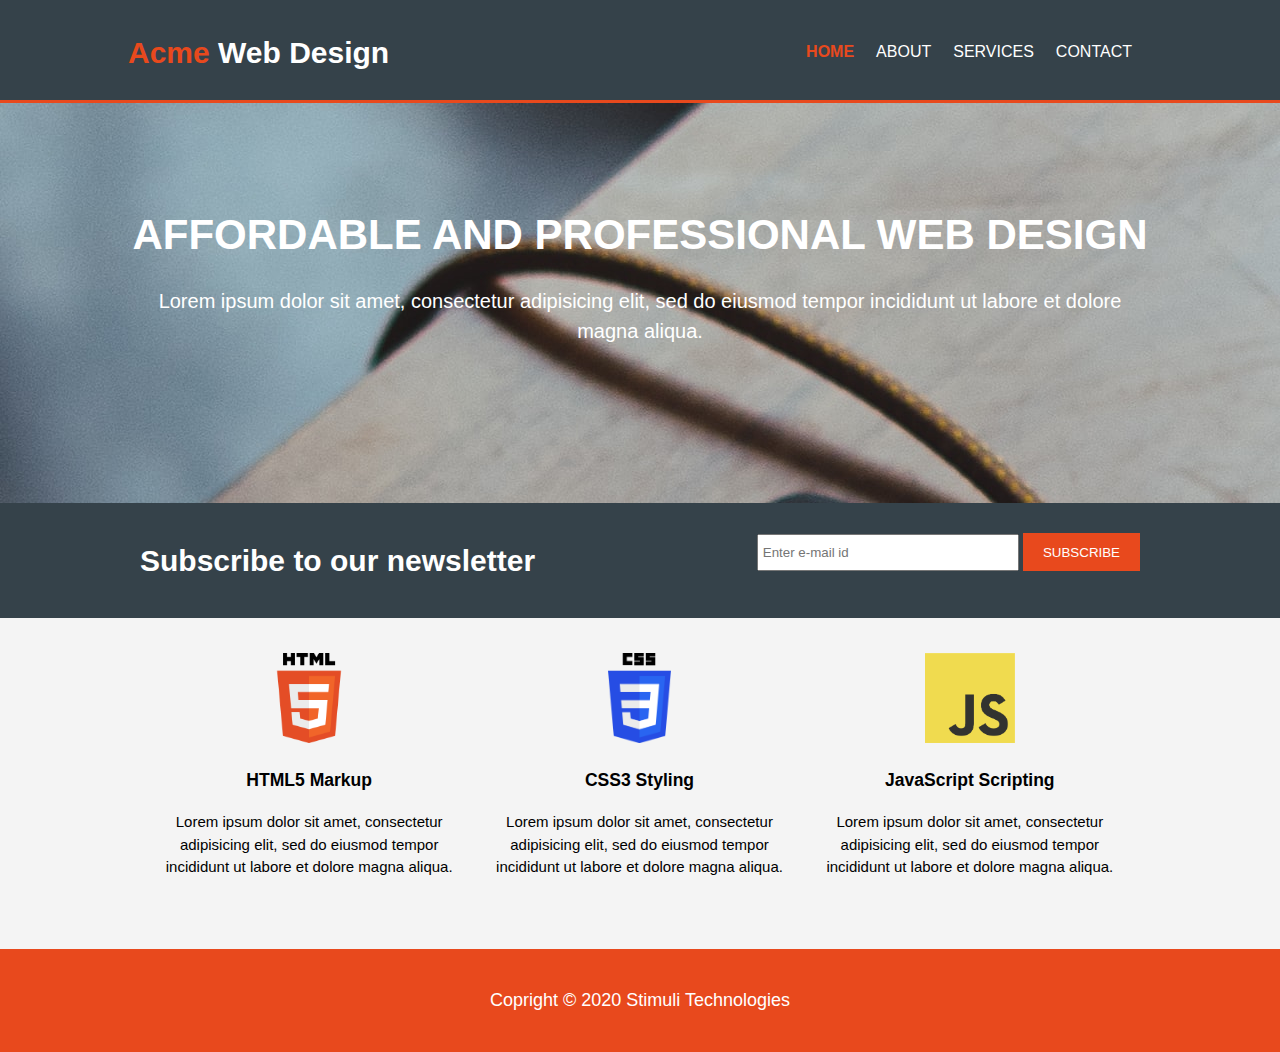
==== index.html @ bc6f9284 "Final commit for the project" ====
<!DOCTYPE html>
<html lang="en" dir="ltr">
  <head>
    <meta charset="utf-8">
    <meta name="viewport" content="width=device-width">
    <meta name="description" content="Professional and affordable web design">
    <meta name="keywords" content="web design, affordable, professional">
    <meta name="author" content="Divyansh Gandhi">

    <title>Acme Web Design | Welcome</title>

    <link rel="stylesheet" href="css/style.css">
  </head>

  <body>
    <header>
      <div class="container">
        <div id="branding">
          <h1><span class="higlight">Acme</span> Web Design</h1>
        </div>
        <nav>
          <ul>
            <li class="current"><a href="index.html">home</a></li>
            <li><a href="about.html">about</a></li>
            <li><a href="services.html">services</a></li>
            <li><a href="contact.html">contact</a></li>
          </ul>
        </nav>
      </div>
    </header>

    <section id="showcase">
      <div class="container">
        <h1>affordable and professional web design</h1>
        <p>Lorem ipsum dolor sit amet, consectetur adipisicing elit, sed do eiusmod tempor incididunt ut labore et dolore magna aliqua.</p>
      </div>
    </section>

    <section id="newsletter">
      <div class="container">
        <h1>Subscribe to our newsletter</h1>
        <form>
          <input type="email" name="email" placeholder="Enter e-mail id">
          <button type="submit" class="button_1">Subscribe</button>
        </form>
      </div>
    </section>

    <section id="boxes">
      <div class="container">
        <div class="box">
          <img src="images/html5.png" alt="">
          <h3>HTML5 Markup</h3>
          <p>Lorem ipsum dolor sit amet, consectetur adipisicing elit, sed do eiusmod tempor incididunt ut labore et dolore magna aliqua.</p>
        </div>
        <div class="box">
          <img src="images/css3.png" alt="">
          <h3>CSS3 Styling</h3>
          <p>Lorem ipsum dolor sit amet, consectetur adipisicing elit, sed do eiusmod tempor incididunt ut labore et dolore magna aliqua.</p>
        </div>
        <div class="box">
          <img src="images/javascript.png" alt="">
          <h3>JavaScript Scripting</h3>
          <p>Lorem ipsum dolor sit amet, consectetur adipisicing elit, sed do eiusmod tempor incididunt ut labore et dolore magna aliqua.</p>
        </div>
      </div>
    </section>

    <footer class="my-footer">
      <p>Copright &copy; 2020 Stimuli Technologies</p>
    </footer>
  </body>
</html>
---- css/style.css ----
body{
  font-family: Arial, Helvetica, sans-serif;
  font-size: 15px;
  line-height: 1.5;
  padding: 0;
  margin: 0;
  background: #f4f4f4;
}

/*Global*/
.container{
  width:80%;
  margin: auto;
  overflow: hidden;
}

.dark{
    background: #35425a;
    color: white;
    padding: 15px;
    margin-top: 10px;
    margin-bottom: 10px;
}

ul{
  margin: 0;
  padding: 0;
}

img{
  height: 90px;
}

.button_1{
  height: 38px;
  background: #e8491d;
  border: none;
  color: #fff;
  padding: 0 20px;
  text-transform: uppercase;
}

/*Header*/
header{
  background: #35424a;
  color: #fff;
  padding-top: 30px;
  min-height: 70px;
  border-bottom: #e8491d 3px solid;
}

header a{
  color: #fff;
  text-decoration: none;
  text-transform: uppercase;
  font-size: 16px;
}


header li{
  float: left;
  display: inline;
  padding: 0 20px 0 2px;
}

header #branding{
  float:left;
}

header #branding h1{
  margin: 0;
}

header nav{
  float: right;
  margin-top: 10px;
}

header .higlight, header .current a{
  color: #e8491d;
  font-weight: bold;
}

header a:hover{
  color:#ccc;
  font-weight: bold;
}

/*Showcase*/
#showcase{
  min-height: 400px;
  background: url(../images/showcase1.jpg) no-repeat 0;
  text-align: center;
  color: #fff;
}

#showcase h1{
  margin-top: 100px;
  font-size: 42px;
  margin-bottom: 10px;
  text-transform: uppercase;
}

#showcase p{
  font-size: 20px;
}

/*Newsletter*/
#newsletter{
  padding: 15px;
  color: #fff;
  background: #35424a;
}

#newsletter h1{
  float: left;
}

#newsletter form{
  float: right;
  margin-top: 15px;
}

#newsletter input[type="email"]{
  padding: 4px;
  height: 25px;
  width: 250px;
}

/*Boxes*/
#boxes{
  padding: 20px;
}

#boxes .box{
  float: left;
  width: 33.3%;
  padding: 15px;
  text-align: center;
  box-sizing: border-box;
}

/*Articles*/
article#main-col{
  float: left;
  width: 65%;
  margin-top: 10px;
}

/*sidebar*/
aside#sidebar{
  float: right;
  width: 35%;
  margin-top: 10px;
}

/*Footer*/
.my-footer{
  padding: 20px;
  margin-top: 20px;
  background-color: #e8491d;
  color: #fff;
  text-align: center;
  font-size: 18px;
}
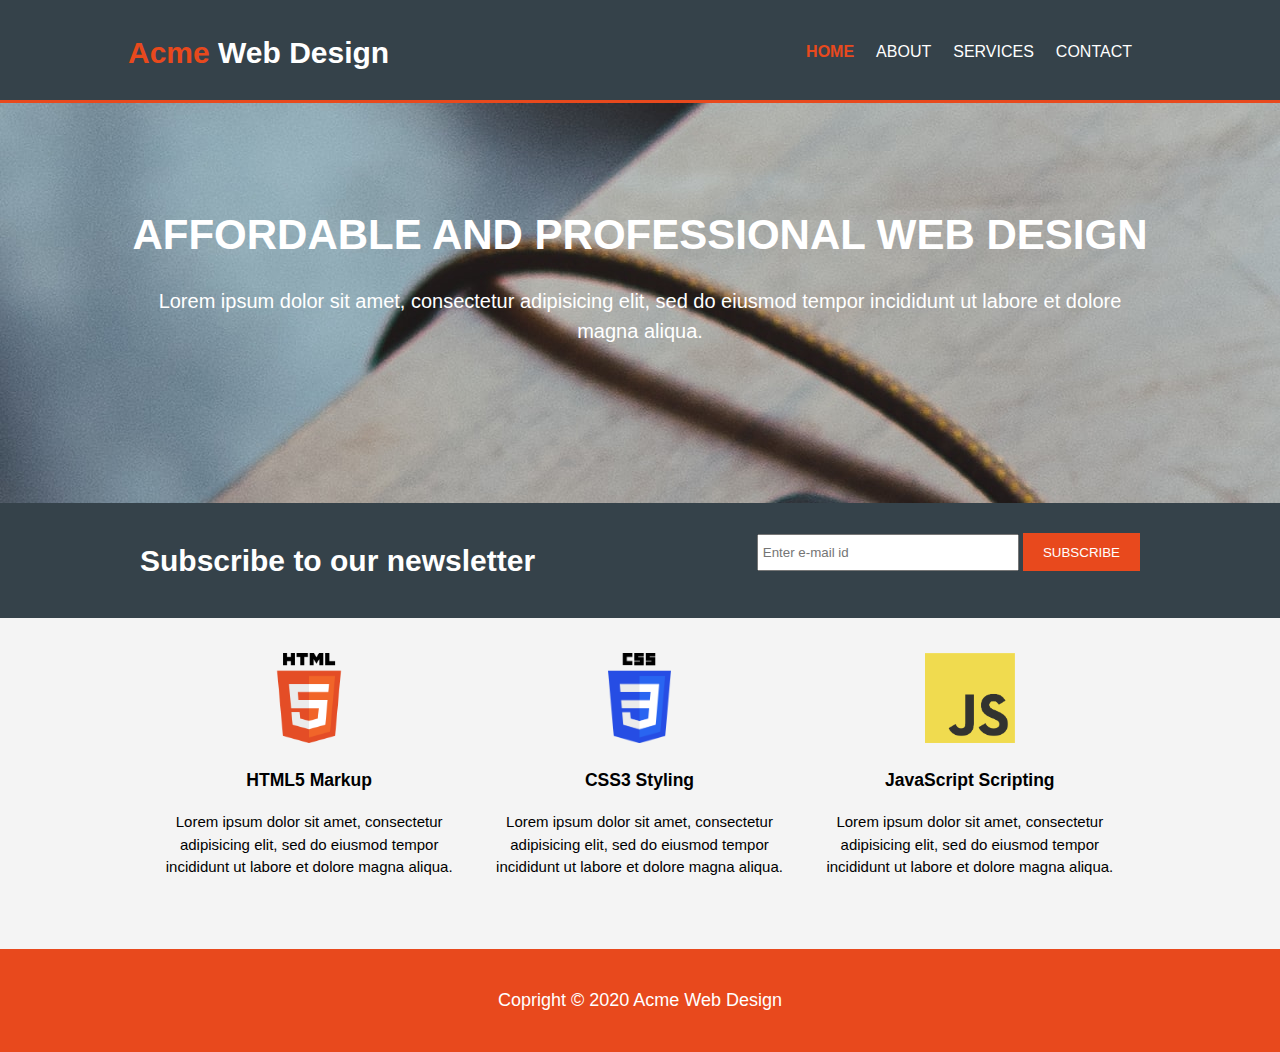
==== commit 6f64afdd: "Fix index.html" ====
--- a/index.html
+++ b/index.html
@@ -67,7 +67,7 @@
     </section>
 
     <footer class="my-footer">
-      <p>Copright &copy; 2020 Stimuli Technologies</p>
+      <p>Copright &copy; 2020 Acme Web Design</p>
     </footer>
   </body>
 </html>
